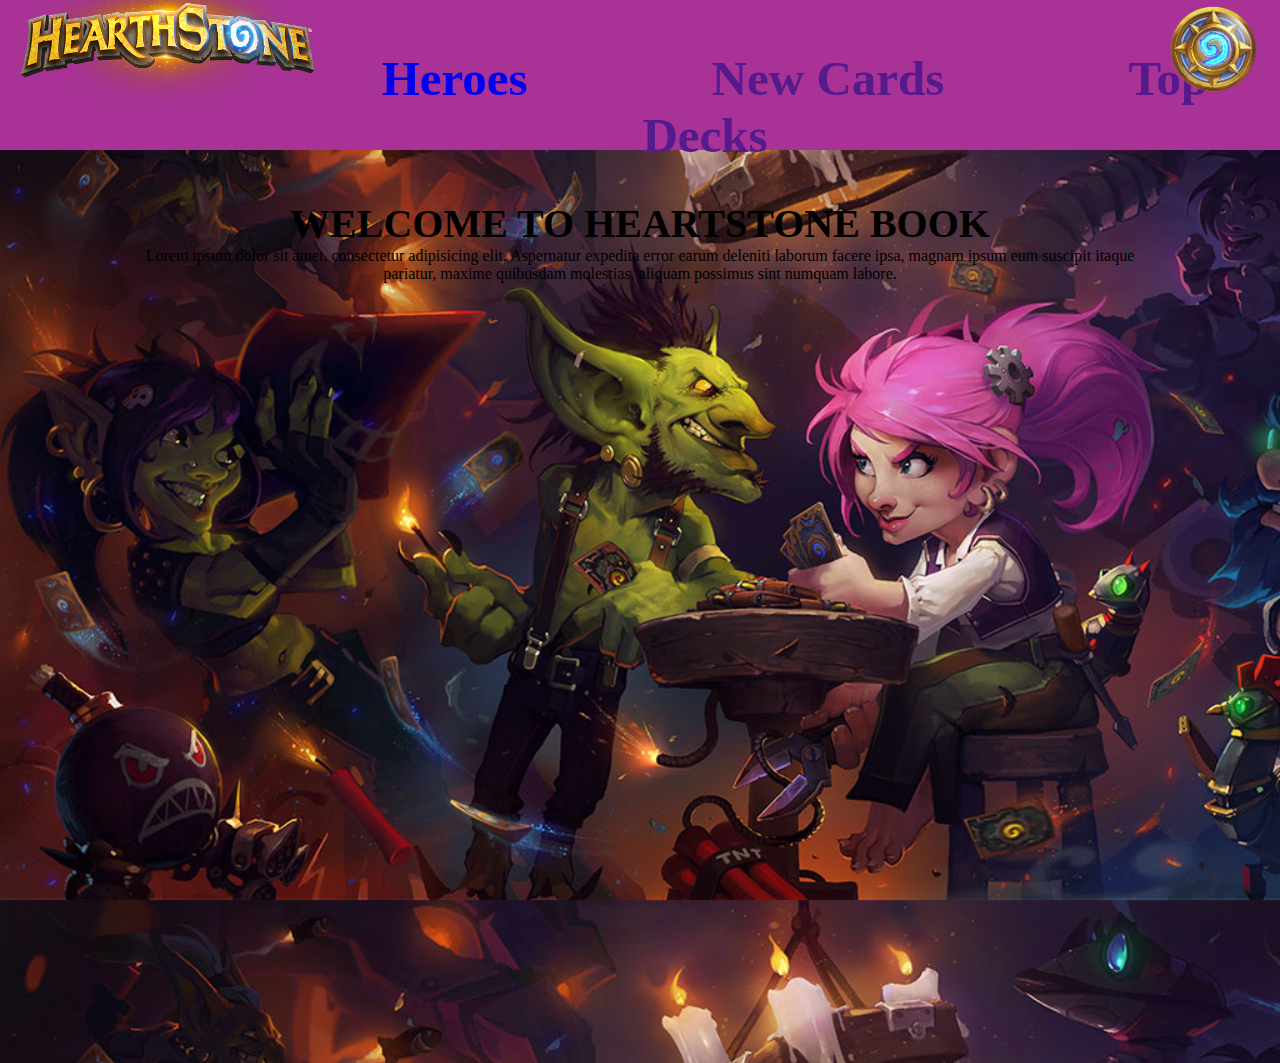
==== index.html @ 23169f44 "sec" ====
<!DOCTYPE html>
<html>
<head>
	<meta charset="utf-8">
	<title>Болванка</title>
	<link rel="stylesheet" type="text/css" href="assets/styles/main.css">
</head>
<body>
	
<header>
	<img class="title" src="assets/img/Heartstonelogo.png">
	<img class= "logo" src="assets/img/heartpick.png">
	<div class="links">
	<a href="heroes.html">Heroes</a>
	<a href="">New Cards</a>
	<a href="">Top Decks</a>
</div>
</header>
<section class="s-Hello">
<div class="container">
	<h2>Welcome to Heartstone Book</h2>
	<p>Lorem ipsum dolor sit amet, consectetur adipisicing elit. Aspernatur expedita error earum deleniti laborum facere ipsa, magnam ipsum eum suscipit itaque pariatur, maxime quibusdam molestias, aliquam possimus sint numquam labore.</p>
	</div>
</section>
<section class="s-Lore">
</section>
<section class="s-Lore2"></section>
<section class="s-Lore3"></section>
<section class="s-Cards"></section>
<section class="s-Decks"></section>
	<script type="text/javascript" src="https://cdnjs.cloudflare.com/ajax/libs/jquery/3.3.1/jquery.min.js"></script>
	<script type="text/javascript" src="assets/scripts/script.js"></script>
</body>

</html>
---- assets/styles/main.css ----
@font-face{
	font-family: link;
	src: url(../fonts/Stylish.ttf);
}
body, h1, h2, h3, a, p{
	margin: 0;
	font-family: "Trebuchet MS";
}

body {
	height: 100vh;
	position: relative;
	background-image: url('../img/back1.jpg');
	background-size: cover;
}

* {
	box-sizing: border-box;
}

img {
	max-width: 100%;
}
header{
	position: fixed;
	width: 100%;
	background-color:#a83296;
	height: 150px;
}

header a{ 
	font-family: link;
	margin: 90px;
	font-size: 49px;
	font-weight: 900;
	text-decoration: none;
}
.links{
	text-align: center;
	padding-top: 50px;
	margin-left: 220px;
}
.title{
position: absolute;
width: 25%;
left: 10px;
top: -35px;
}
.logo{
	position: absolute;
	width: 10%;
	right: -00px;
}
.s-Lore{
	display:flex;
	height: 780px;
	flex-direction:row;
}
.container{
	width: 1024px;
	margin: 0 auto;
}
.s-Hello{
	text-align: center;
	padding-top: 200px;
}
.s-Hello h2{
	text-transform: uppercase;
	font-size: 40px;
	font-family: link;
}
.s-Hello p{

}
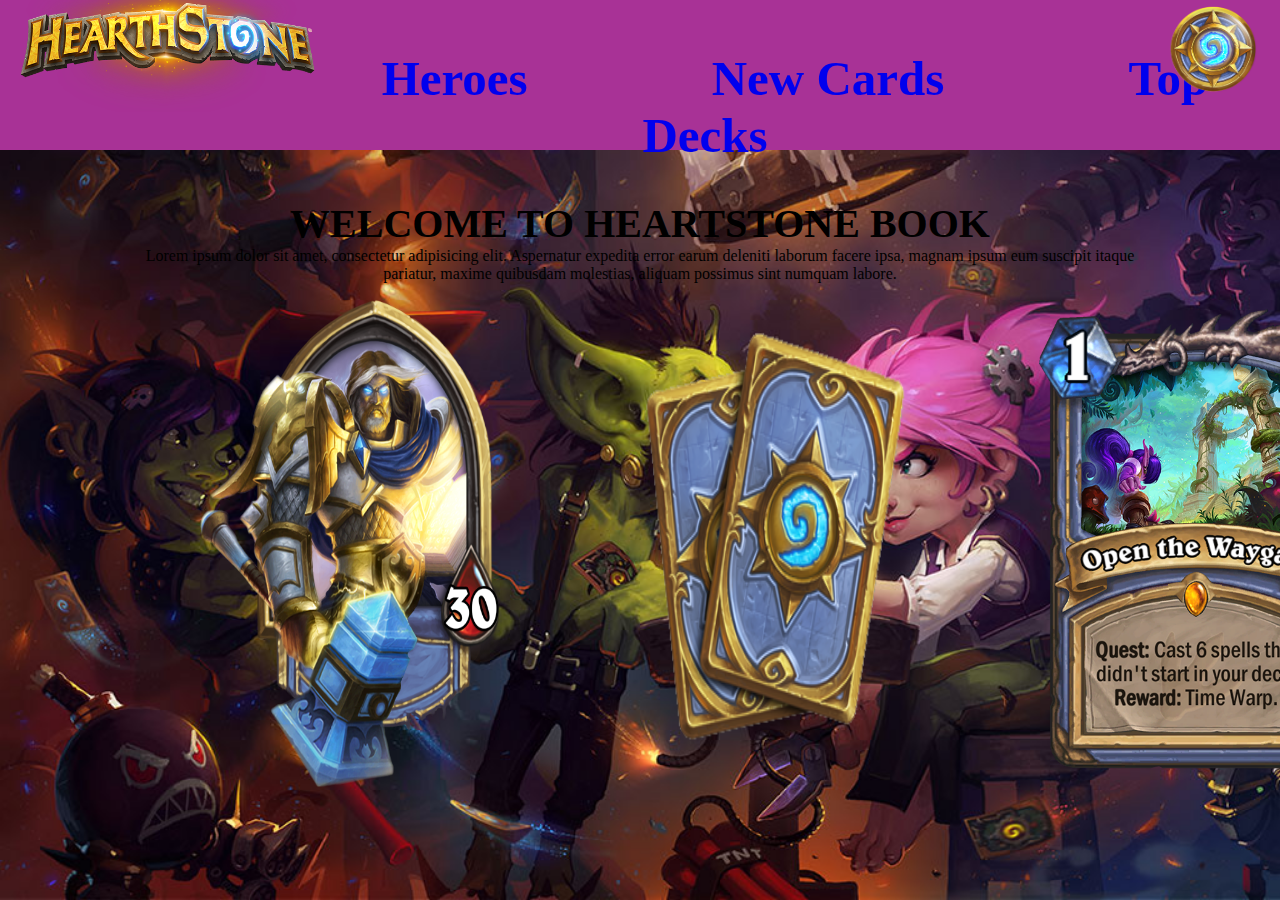
==== commit 461df667: "kek" ====
--- a/index.html
+++ b/index.html
@@ -10,10 +10,10 @@
 <header>
 	<img class="title" src="assets/img/Heartstonelogo.png">
 	<img class= "logo" src="assets/img/heartpick.png">
-	<div class="links">
+	<div class="lii">
 	<a href="heroes.html">Heroes</a>
-	<a href="">New Cards</a>
-	<a href="">Top Decks</a>
+	<a href="newcards.html">New Cards</a>
+	<a href="topdecks.html">Top Decks</a>
 </div>
 </header>
 <section class="s-Hello">
@@ -22,12 +22,12 @@
 	<p>Lorem ipsum dolor sit amet, consectetur adipisicing elit. Aspernatur expedita error earum deleniti laborum facere ipsa, magnam ipsum eum suscipit itaque pariatur, maxime quibusdam molestias, aliquam possimus sint numquam labore.</p>
 	</div>
 </section>
-<section class="s-Lore">
+<section class="links">
+	<p><a href="Heroes.html"></a><img src="assets/img/Herologo.png"></a></p>
+	<p><a href="newcards.html"></a><img src="assets/img/Cardslogo.png"></a></p>
+	<p><a href="topdecks.html"></a><img src="assets/img/Deckslogo.png"></a></p>
 </section>
-<section class="s-Lore2"></section>
-<section class="s-Lore3"></section>
-<section class="s-Cards"></section>
-<section class="s-Decks"></section>
+<a
 	<script type="text/javascript" src="https://cdnjs.cloudflare.com/ajax/libs/jquery/3.3.1/jquery.min.js"></script>
 	<script type="text/javascript" src="assets/scripts/script.js"></script>
 </body>
--- a/assets/styles/main.css
+++ b/assets/styles/main.css
@@ -35,10 +35,13 @@
 	font-weight: 900;
 	text-decoration: none;
 }
-.links{
+.lii{
 	text-align: center;
 	padding-top: 50px;
 	margin-left: 220px;
+}
+.links{
+	display: flex;
 }
 .title{
 position: absolute;
@@ -69,6 +72,8 @@
 	font-size: 40px;
 	font-family: link;
 }
-.s-Hello p{
-
+.links img{
+	height: 520px;
+	width: 350px;
+	margin-left: 180px;
 }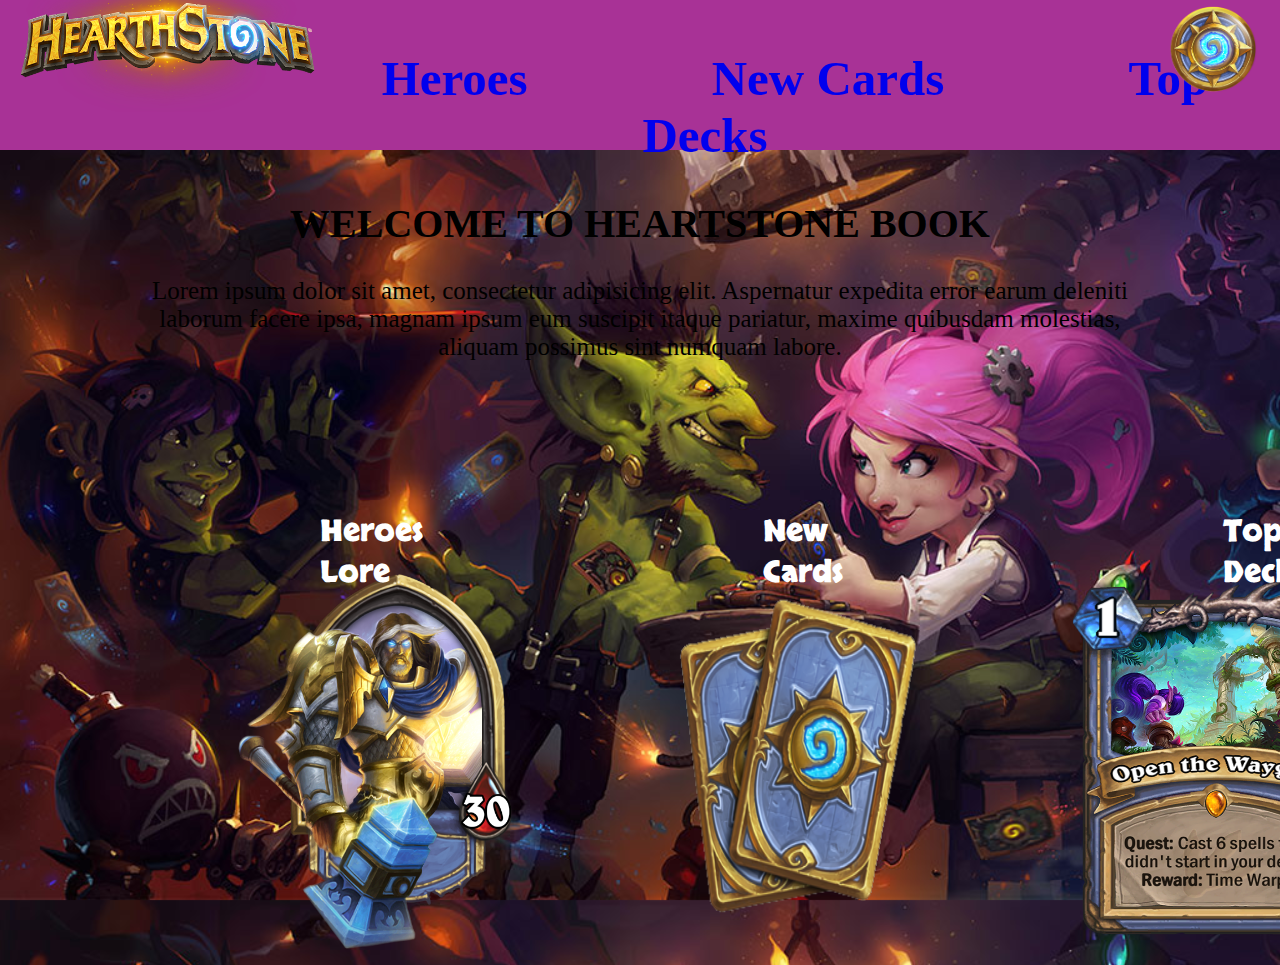
==== commit fa80c987: "alpha" ====
--- a/index.html
+++ b/index.html
@@ -23,11 +23,16 @@
 	</div>
 </section>
 <section class="links">
-	<p><a href="Heroes.html"></a><img src="assets/img/Herologo.png"></a></p>
-	<p><a href="newcards.html"></a><img src="assets/img/Cardslogo.png"></a></p>
-	<p><a href="topdecks.html"></a><img src="assets/img/Deckslogo.png"></a></p>
+<div class="name">
+	<h3>Heroes Lore</h3>
+	<h3>New Cards</h3>
+	<h3>Top Decks</h3>
+</div>
+	<p><a href="Heroes.html"><img src="assets/img/Herologo.png"></a></p>
+	<p><a href="newcards.html"><img src="assets/img/Cardslogo.png"></a></p>
+	<p><a href="topdecks.html"><img src="assets/img/Deckslogo.png"></a></p>
+	<
 </section>
-<a
 	<script type="text/javascript" src="https://cdnjs.cloudflare.com/ajax/libs/jquery/3.3.1/jquery.min.js"></script>
 	<script type="text/javascript" src="assets/scripts/script.js"></script>
 </body>
--- a/assets/styles/main.css
+++ b/assets/styles/main.css
@@ -1,6 +1,10 @@
 @font-face{
 	font-family: link;
 	src: url(../fonts/Stylish.ttf);
+}
+@font-face{
+	font-family: skan;
+	src: url(../fonts/skan.ttf);
 }
 body, h1, h2, h3, a, p{
 	margin: 0;
@@ -41,7 +45,9 @@
 	margin-left: 220px;
 }
 .links{
+		margin-top: 200px;
 	display: flex;
+
 }
 .title{
 position: absolute;
@@ -72,8 +78,36 @@
 	font-size: 40px;
 	font-family: link;
 }
+.s-Hello p{
+	font-size: 25px;
+	margin-top: 30px;
+}
 .links img{
-	height: 520px;
-	width: 350px;
-	margin-left: 180px;
-}+
+	height: 400px;
+	width: 320px;
+	margin-left: 220px;
+}
+.links img:hover{
+	transform: scale(1.15);
+	transition: 0.7s;
+}
+.name{
+	position: absolute;
+	display: flex;
+}
+.name h3:first-child{
+	margin-top: -50px;
+	margin-left: 320px;
+	 }	
+.name h3{
+	font-size: 30px;
+	color: white;
+	font-family: skan;
+	margin-top: -50px;
+	margin-left: 340px;
+}
+.name h3:last-child{
+	margin-top: -50px;
+	margin-left: 380px;
+	 }	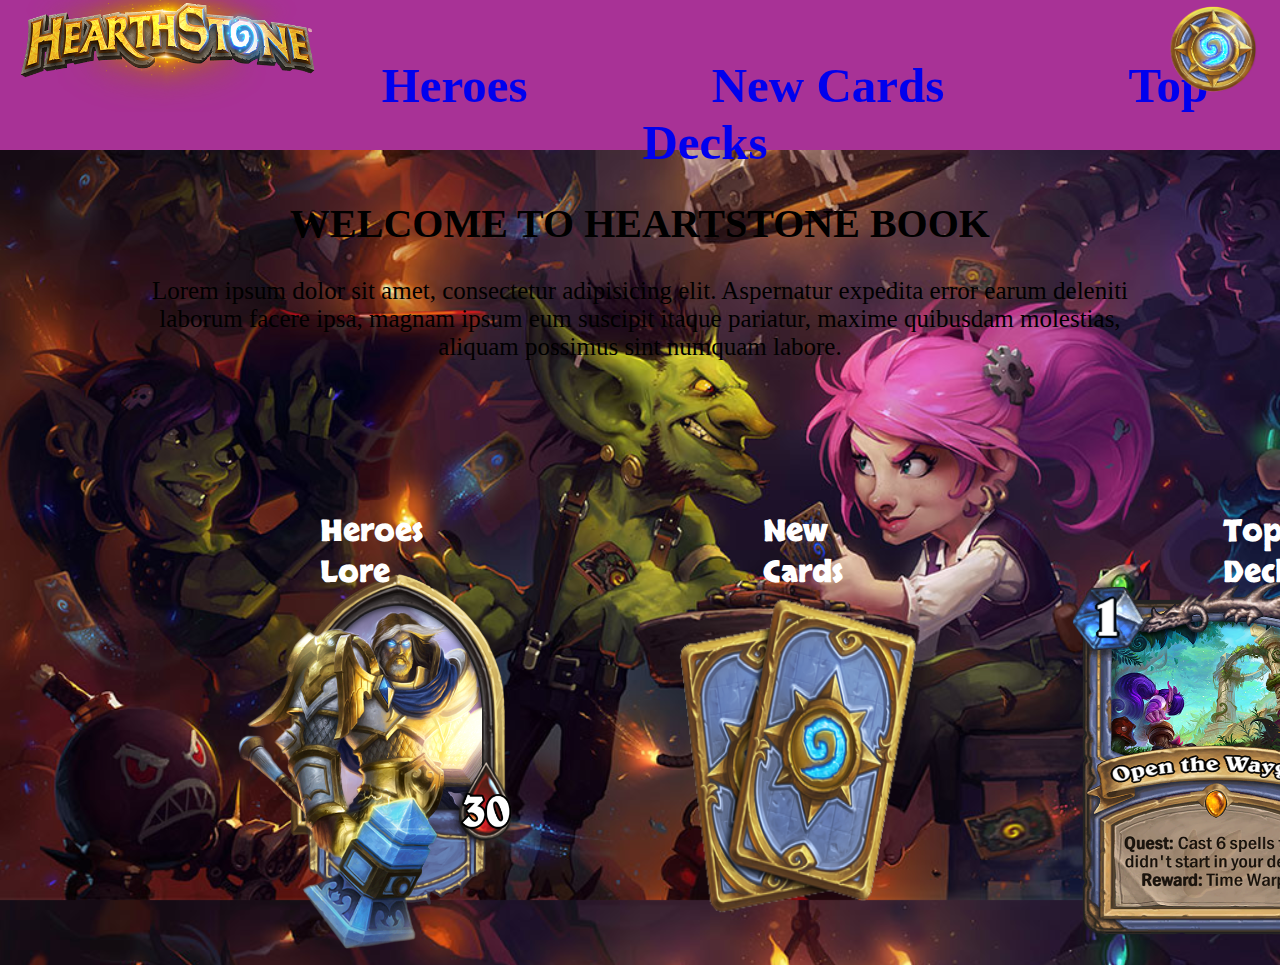
==== commit 0381157a: "slavaukraini" ====
--- a/index.html
+++ b/index.html
@@ -4,12 +4,13 @@
 	<meta charset="utf-8">
 	<title>Болванка</title>
 	<link rel="stylesheet" type="text/css" href="assets/styles/main.css">
+	<link rel="stylesheet" href="assets/styles/animate.min.css">
 </head>
 <body>
 	
 <header>
 	<img class="title" src="assets/img/Heartstonelogo.png">
-	<img class= "logo" src="assets/img/heartpick.png">
+	<p><a href="index.html"><img class= "logo" src="assets/img/heartpick.png"></a></p>
 	<div class="lii">
 	<a href="heroes.html">Heroes</a>
 	<a href="newcards.html">New Cards</a>
@@ -28,9 +29,9 @@
 	<h3>New Cards</h3>
 	<h3>Top Decks</h3>
 </div>
-	<p><a href="Heroes.html"><img src="assets/img/Herologo.png"></a></p>
-	<p><a href="newcards.html"><img src="assets/img/Cardslogo.png"></a></p>
-	<p><a href="topdecks.html"><img src="assets/img/Deckslogo.png"></a></p>
+	<p><a href="Heroes.html"><img class="animated flip" src="assets/img/Herologo.png"></a></p>
+	<p><a href="newcards.html"><img class="animated flip" src="assets/img/Cardslogo.png"></a></p>
+	<p><a href="topdecks.html"><img class="animated flip"  src="assets/img/Deckslogo.png"></a></p>
 	<
 </section>
 	<script type="text/javascript" src="https://cdnjs.cloudflare.com/ajax/libs/jquery/3.3.1/jquery.min.js"></script>
--- a/assets/styles/main.css
+++ b/assets/styles/main.css
@@ -41,7 +41,6 @@
 }
 .lii{
 	text-align: center;
-	padding-top: 50px;
 	margin-left: 220px;
 }
 .links{
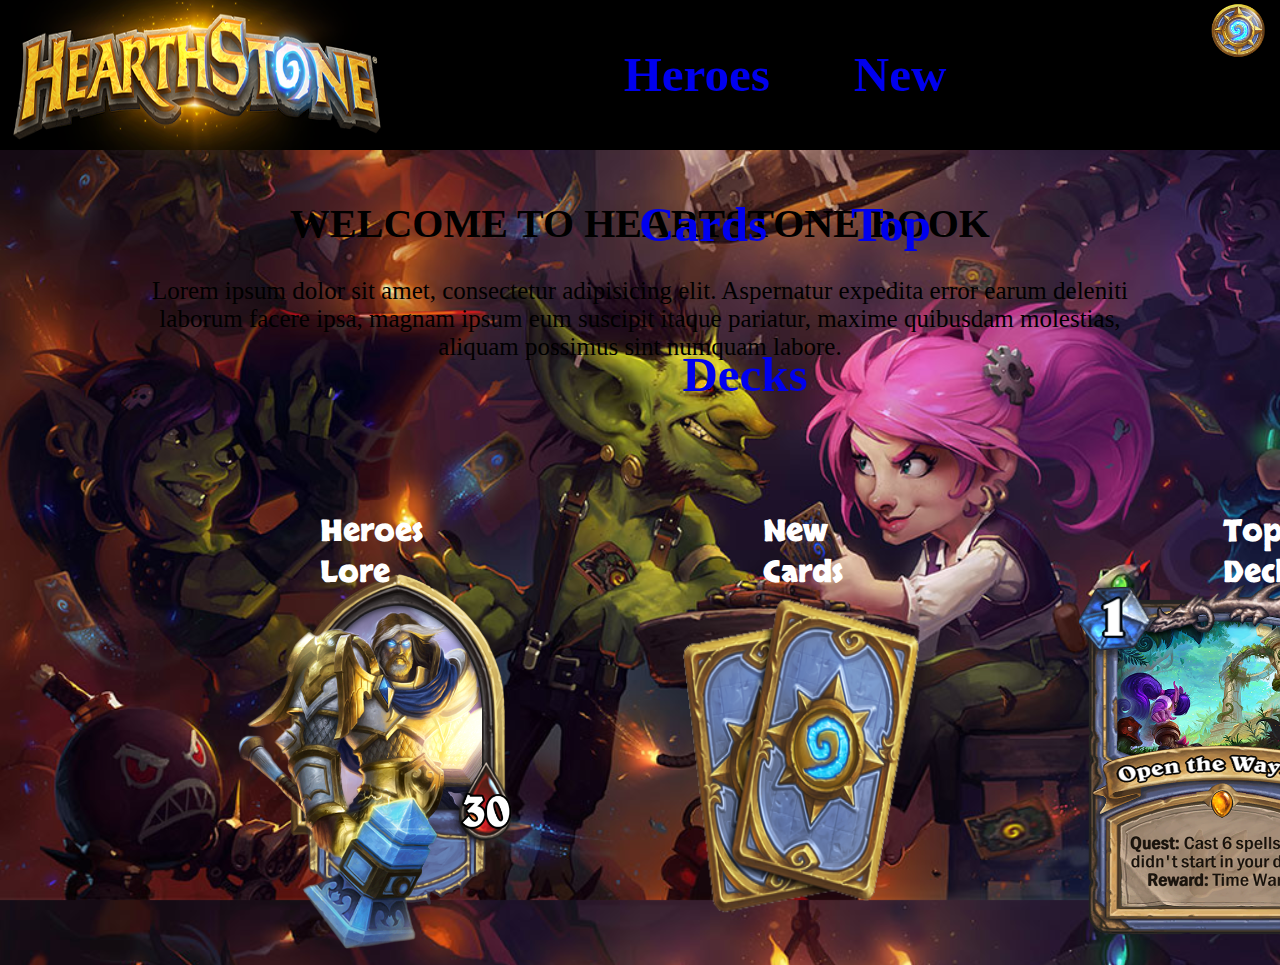
==== commit 997ca633: "kek" ====
--- a/index.html
+++ b/index.html
@@ -9,13 +9,13 @@
 <body>
 	
 <header>
-	<img class="title" src="assets/img/Heartstonelogo.png">
-	<p><a href="index.html"><img class= "logo" src="assets/img/heartpick.png"></a></p>
+	<img class="title" src="assets/img/Heartstonelogo.png">	
 	<div class="lii">
 	<a href="heroes.html">Heroes</a>
 	<a href="newcards.html">New Cards</a>
 	<a href="topdecks.html">Top Decks</a>
 </div>
+<p><a href="index.html"><img class= "logo" src="assets/img/heartpick.png"></a></p>
 </header>
 <section class="s-Hello">
 <div class="container">
@@ -29,10 +29,9 @@
 	<h3>New Cards</h3>
 	<h3>Top Decks</h3>
 </div>
-	<p><a href="Heroes.html"><img class="animated flip" src="assets/img/Herologo.png"></a></p>
-	<p><a href="newcards.html"><img class="animated flip" src="assets/img/Cardslogo.png"></a></p>
-	<p><a href="topdecks.html"><img class="animated flip"  src="assets/img/Deckslogo.png"></a></p>
-	<
+	<p><a href="Heroes.html"><img class="animated rollIn" src="assets/img/Herologo.png"></a></p>
+	<p><a href="newcards.html"><img class="animated rollIn" src="assets/img/Cardslogo.png"></a></p>
+	<p><a href="topdecks.html"><img class="animated rollIn"  src="assets/img/Deckslogo.png"></a></p>
 </section>
 	<script type="text/javascript" src="https://cdnjs.cloudflare.com/ajax/libs/jquery/3.3.1/jquery.min.js"></script>
 	<script type="text/javascript" src="assets/scripts/script.js"></script>
--- a/assets/styles/main.css
+++ b/assets/styles/main.css
@@ -26,15 +26,16 @@
 	max-width: 100%;
 }
 header{
+	display: flex;
 	position: fixed;
 	width: 100%;
-	background-color:#a83296;
+	background-color:black;
 	height: 150px;
 }
 
 header a{ 
 	font-family: link;
-	margin: 90px;
+	margin-right:80px;
 	font-size: 49px;
 	font-weight: 900;
 	text-decoration: none;
@@ -42,6 +43,7 @@
 .lii{
 	text-align: center;
 	margin-left: 220px;
+	margin-right: 250px;
 }
 .links{
 		margin-top: 200px;
@@ -49,15 +51,12 @@
 
 }
 .title{
-position: absolute;
-width: 25%;
-left: 10px;
-top: -35px;
+	margin-top: -50px;
+	width: 400px;
+	height: 250px;
 }
 .logo{
-	position: absolute;
-	width: 10%;
-	right: -00px;
+	width: 200px;
 }
 .s-Lore{
 	display:flex;
@@ -109,4 +108,10 @@
 .name h3:last-child{
 	margin-top: -50px;
 	margin-left: 380px;
-	 }	+}	
+.lii a{
+	line-height: 150px;
+}
+header p{
+	width: 200px;
+}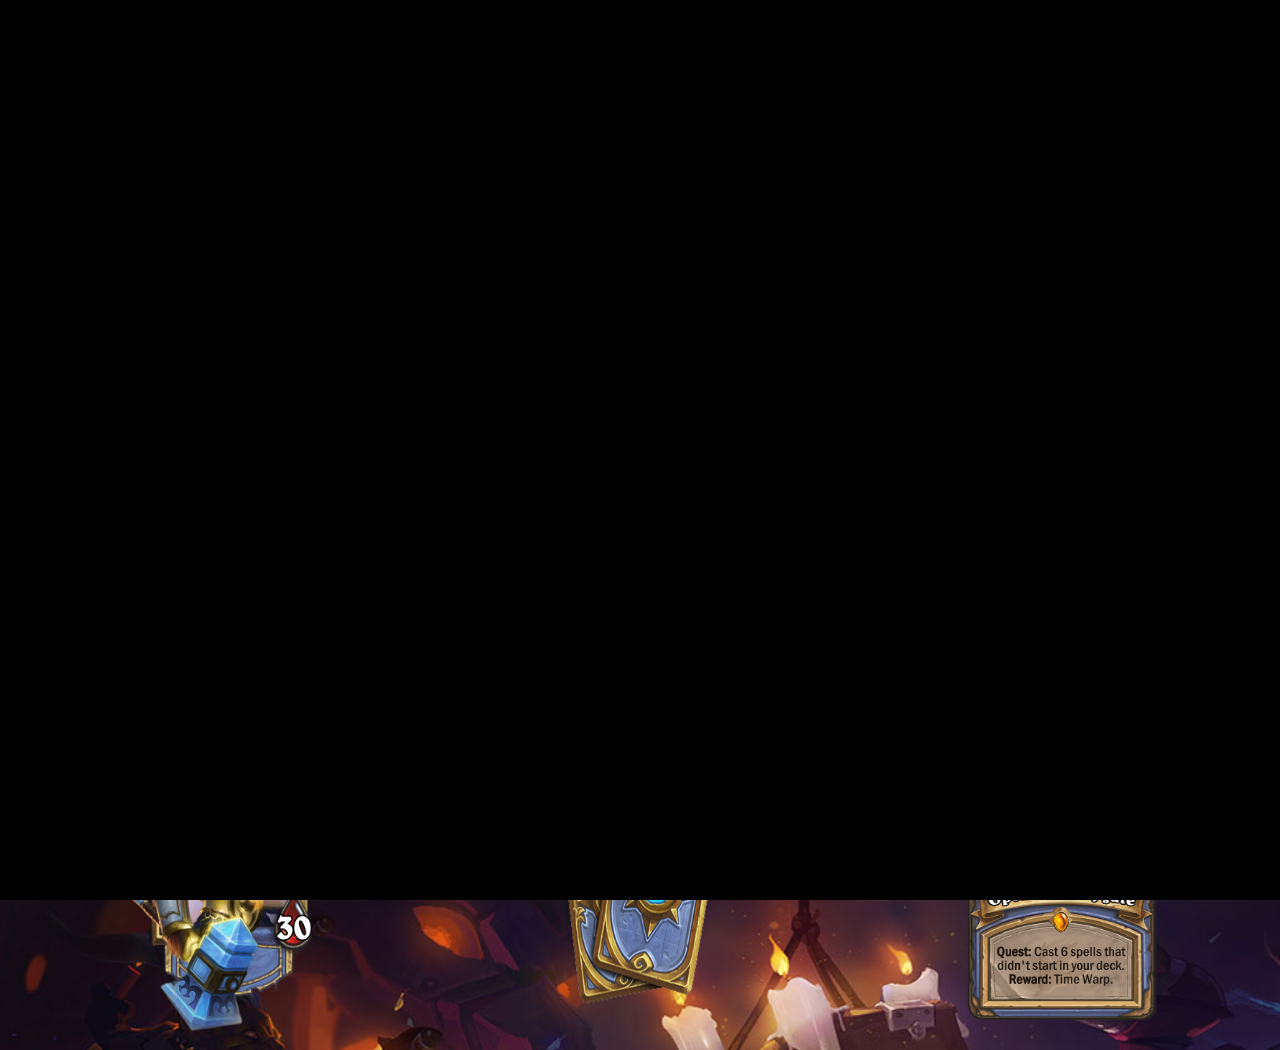
==== commit 7ec69db1: "RELEASE" ====
--- a/index.html
+++ b/index.html
@@ -20,21 +20,31 @@
 <section class="s-Hello">
 <div class="container">
 	<h2>Welcome to Heartstone Book</h2>
-	<p>Lorem ipsum dolor sit amet, consectetur adipisicing elit. Aspernatur expedita error earum deleniti laborum facere ipsa, magnam ipsum eum suscipit itaque pariatur, maxime quibusdam molestias, aliquam possimus sint numquam labore.</p>
+	<p>Sheathe your sword, draw your deck, and get ready for Hearthstone - the fast-paced strategy card game that's easy to learn and massively fun. Start a free game and play your cards to sling spells, summon creatures, and command the heroes of Warcraft in duels of epic strategy.</p>
 	</div>
 </section>
 <section class="links">
 <div class="name">
+<div class="herolink">
 	<h3>Heroes Lore</h3>
+	<p><a href="Heroes.html"><img class="animated rollIn" src="assets/img/Herologo.png"></a></p>
+</div>
+<div class="cardslink">
 	<h3>New Cards</h3>
+	<p><a href="newcards.html"><img class="animated rollIn" src="assets/img/Cardslogo.png"></a></p>
+</div>
+<div class="deckslink">
 	<h3>Top Decks</h3>
+	<p><a href="topdecks.html"><img class="animated rollIn"  src="assets/img/Deckslogo.png"></a></p>
 </div>
-	<p><a href="Heroes.html"><img class="animated rollIn" src="assets/img/Herologo.png"></a></p>
-	<p><a href="newcards.html"><img class="animated rollIn" src="assets/img/Cardslogo.png"></a></p>
-	<p><a href="topdecks.html"><img class="animated rollIn"  src="assets/img/Deckslogo.png"></a></p>
+	</div>
 </section>
 	<script type="text/javascript" src="https://cdnjs.cloudflare.com/ajax/libs/jquery/3.3.1/jquery.min.js"></script>
 	<script type="text/javascript" src="assets/scripts/script.js"></script>
 </body>
-
+<!-- HelloPreload http://hello-site.ru/preloader/ -->
+<style type="text/css">#hellopreloader>p{display:none;}#hellopreloader_preload{display: block;position: fixed;z-index: 99999;top: 0;left: 0;width: 100%;height: 100%;min-width: 1000px;background: #000000 url(http://hello-site.ru//main/images/preloads/spinning-circles.svg) center center no-repeat;background-size:98px;}</style>
+<div id="hellopreloader"><div id="hellopreloader_preload"></div><p><a href="http://hello-site.ru">Hello-Site.ru. Бесплатный конструктор сайтов.</a></p></div>
+<script type="text/javascript">var hellopreloader = document.getElementById("hellopreloader_preload");function fadeOutnojquery(el){el.style.opacity = 1;var interhellopreloader = setInterval(function(){el.style.opacity = el.style.opacity - 0.05;if (el.style.opacity <=0.05){ clearInterval(interhellopreloader);hellopreloader.style.display = "none";}},16);}window.onload = function(){setTimeout(function(){fadeOutnojquery(hellopreloader);},1000);};</script>
+<!-- HelloPreload http://hello-site.ru/preloader/ -->
 </html>--- a/assets/styles/main.css
+++ b/assets/styles/main.css
@@ -5,6 +5,10 @@
 @font-face{
 	font-family: skan;
 	src: url(../fonts/skan.ttf);
+}
+@font-face{
+	font-family: acme;
+	src: url(../fonts/acme.ttf);
 }
 body, h1, h2, h3, a, p{
 	margin: 0;
@@ -27,6 +31,8 @@
 }
 header{
 	display: flex;
+	align-items: center;
+	justify-content: space-between;
 	position: fixed;
 	width: 100%;
 	background-color:black;
@@ -36,28 +42,23 @@
 header a{ 
 	font-family: link;
 	margin-right:80px;
-	font-size: 49px;
+	font-size: 40px;
 	font-weight: 900;
 	text-decoration: none;
-}
+}	
 .lii{
 	text-align: center;
-	margin-left: 220px;
-	margin-right: 250px;
+
 }
 .links{
-		margin-top: 200px;
+	margin-top: 200px;
 	display: flex;
 
 }
 .title{
-	margin-top: -50px;
 	width: 400px;
-	height: 250px;
 }
-.logo{
-	width: 200px;
-}
+
 .s-Lore{
 	display:flex;
 	height: 780px;
@@ -72,46 +73,47 @@
 	padding-top: 200px;
 }
 .s-Hello h2{
+	color: white;
 	text-transform: uppercase;
 	font-size: 40px;
-	font-family: link;
+	font-family: skan;
 }
 .s-Hello p{
-	font-size: 25px;
+	padding-top: 20px;
+	color:#c6cff4;
+	font-family: acme;
+	font-size: 28px;
 	margin-top: 30px;
 }
 .links img{
-
-	height: 400px;
-	width: 320px;
-	margin-left: 220px;
+	height: 300px;
+	width: 275px;
 }
 .links img:hover{
 	transform: scale(1.15);
 	transition: 0.7s;
 }
 .name{
-	position: absolute;
+	margin-top: -200px;
+	font-size: 40px;
+	color: white;
+	text-align: center;
 	display: flex;
+	justify-content: space-around;
+	align-items: center;
+	margin: 0 auto;
 }
-.name h3:first-child{
-	margin-top: -50px;
-	margin-left: 320px;
-	 }	
-.name h3{
-	font-size: 30px;
-	color: white;
-	font-family: skan;
-	margin-top: -50px;
-	margin-left: 340px;
+.name div{
+	display: flex;
+		flex-direction: column;
+	margin: 0 100px;
 }
-.name h3:last-child{
-	margin-top: -50px;
-	margin-left: 380px;
-}	
 .lii a{
-	line-height: 150px;
+	line-height: 1;
 }
 header p{
 	width: 200px;
+}
+h3{
+	font-family: skan;
 }